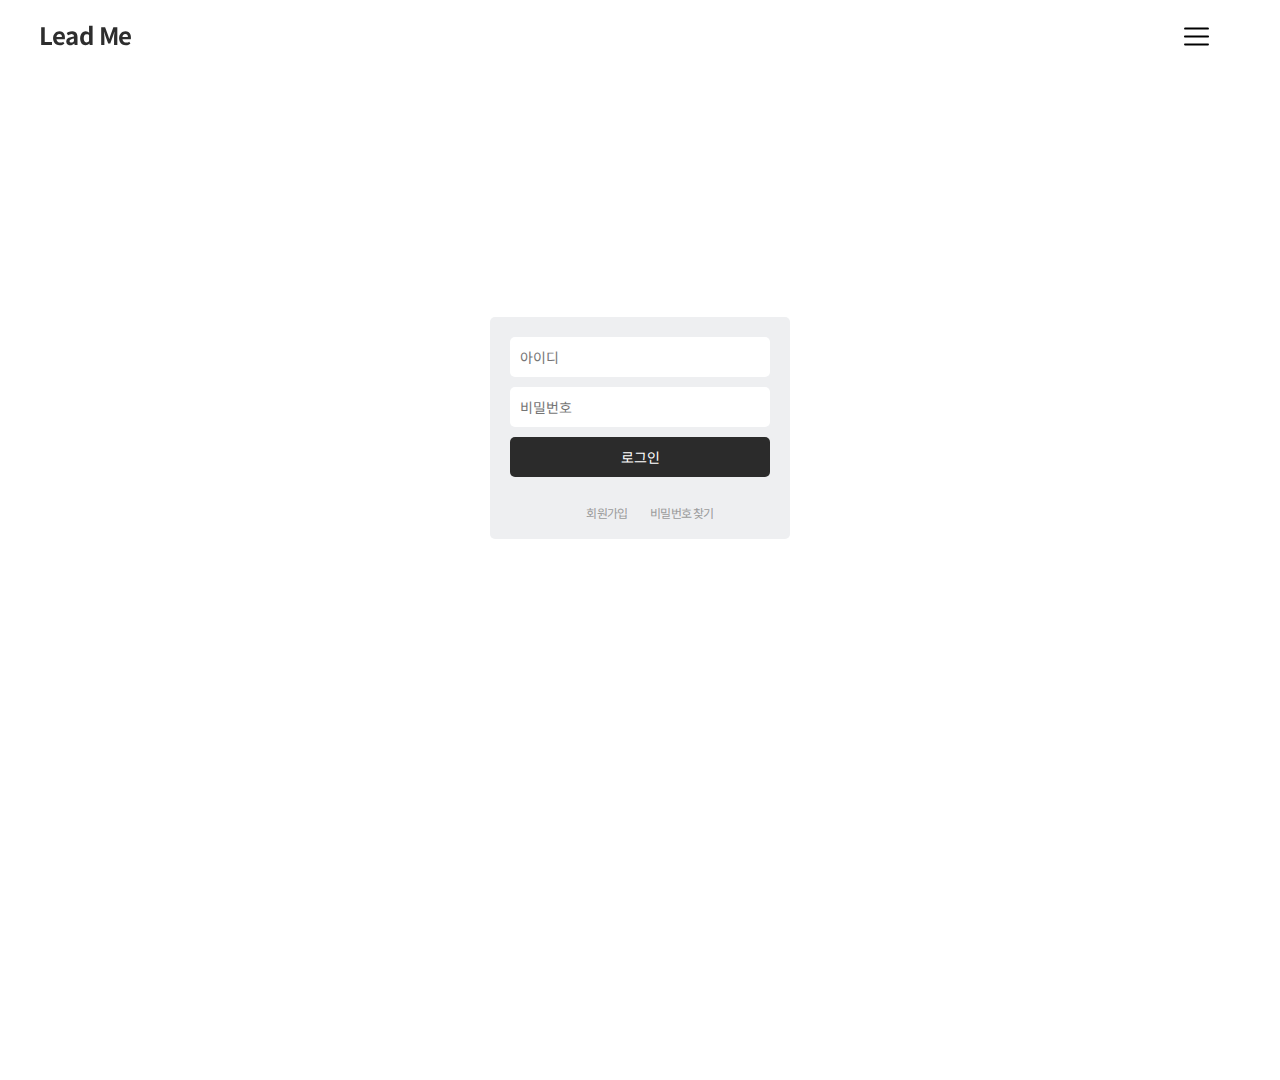
==== login.html @ a823776d "Add files via upload" ====
<!DOCTYPE html>
<html lang="ko">
<head>
    <meta charset="UTF-8">
    <meta http-equiv="X-UA-Compatible" content="IE=edge">
    <link href="css/intro.css" rel="stylesheet" type="text/css">
    <meta name="viewport" content="width=device-width, initial-scale=1.0">
    <title>Document</title>
    <script src="jquery-3.6.0.js" type="text/javascript" text="javascript"></script>
    <script src="map.js" type="text/javascript" text="javascript"></script>
</head>
<body>
    <div id="wrap">
        <!-- header -->
        <div id="header_wrap" class="clearfix">
            <header>
                <div id="logo">
                    <h1><a href="map.html">Lead&nbsp;Me</a></h1>
                </div>
            </header>

            <nav>
                <ul class="clearfix">
                    <li><a href="login.html"><h2></h2></a></li>
                    <li><a href="#"><span id="menu_btn2"><img src="[data-uri]" /></span></a></li>
                </ul>
            </nav>
        </div>
        <div id="menu_box2">
            <div id="box_wrap">
                
                <div>
                    <a href="#"><h5>Lead Me</h5></a>
                    <a href="#"><h5>Lead Me</h5></a>
                    <a href="#"><h5>Lead Me</h5></a>
                    <a href="#"><h5>Lead Me</h5></a>
                    <a href="#"><h5>Lead Me</h5></a>
                </div>
                <div id="copy">
                    <span>Copyright Lead Me</span>
                </div>
            </div>
        </div>


            <!-- main -->
    <section>
        <div class="login-form">
            <form>
              <input type="text" name="email" class="text-field" placeholder="아이디">
              <input type="password" name="password" class="text-field" placeholder="비밀번호">
              <input type="submit" value="로그인" class="submit-btn">
            </form>
         
            <div class="links"> 
                <a href="#">회원가입</a>
                <a href="#">비밀번호 찾기</a>
            </div>
          </div>
    </section>
    </div>



</body>
</html>
---- css/intro.css ----
@charset "utf-8";
@import url('https://fonts.googleapis.com/css2?family=Noto+Sans+KR:wght@100;300;400;500;700;900&display=swap');

@-ms-viewport{width:device-width;}
@-o-viewport{width:device-width;}
@-moz-viewport{width:device-width;}
@-webkit-viewport{width:device-width;}
@viewport{width:device-width;}

body { background:#fff;;font-family:"Noto+Sans+KR", sans-serif;font-size:12px;color:#2d2d2d;line-height:100%;font-weight:normal;padding:0px;margin:0px;letter-spacing:-0px; overflow: hidden;}
html, body { width:100%;height:100%;letter-spacing:0px; }
div, p, ul, li, table, th, td, textarea, input, span, form, h1, h2, h3, h4, h5, h6, dt, dl, dd, em, sup {padding:0px;margin:0px;}
ul, ol, dl, dd, dt, li { list-style-type:none;margin:0;padding:0px;line-height:100%;font-size:12px;color:#5b5b5b;letter-spacing:0px; }
form, fieldset, p {margin:0;padding:0;border:0;}
img {border:0;vertical-align:middle;outline:none;}


a,a:link,a:visited,a:active{color:#2d2d2d;letter-spacing:normal;text-decoration:none;letter-spacing:-0.8px;}
a:hover{color:#575757;text-decoration:none;}

.clearfix::after{content: ""; display: block; clear: both;}


#wrap{width:100%;
    height: 100%;
    margin: 0 auto;
    }

#header_wrap{width: 100%;
            height: 70px;
            position: fixed;
            z-index: 9999;}

header{width: 10%;
        height: 70px;
        float: left;
        }

#logo{width: 50px;
    text-align: center;
    margin: 0 auto;
    line-height: 70px;}

nav{width: 15%;
    height: 70px;
    float: right;}

nav li{width: 48%;
    height: 70px;
    float: left;
    margin-left: 2%;}

nav li:nth-child(1){margin-left: 0;}

nav li h2{text-align: center;
        line-height: 70px;}
nav li img{width: 25px;
        height: 25px;
        }
nav li span{line-height: 70px;}


section{width: 100%;
        height: 120%;
        position: relative;}


#text_box{width: 100%;
    text-align: center;
    position:absolute;
    display: inline-block;
    top:45%; 
    left:50%;
    transform: translate(-50%, -50%);
    }

#text_box li{margin-top: 20px;
    color:#2d2d2d;}

#text_box h3{font-size: 30px;}

#text_box p{font-size: 20px;
        line-height: 25px;}

#text_box span{width:150px;
    height: 45px;
    display: inline-block;
    margin: 0 auto;
    border: solid 1px #2d2d2d;
    border-radius: 100px;
    line-height: 45px;
    font-size: 14px;
    color: #2d2d2d;}

#text_box span:hover{background-color: #fff;
                border:solid 1px #fff;}

#start_btn{display: inline-block;}

#main_bg{width: 100%;
        height: 200%;
        position: absolute;
        top:0;
        z-index: -1;
        background-image: url("../img/bg1.jpg");
        background-size: contain;
        background-repeat: no-repeat;
        opacity: 0.5;}

        #menu_box2{width: 400px;
            height: 100vh;
            position: absolute;
            right: -400px;
            background-color: #efefef;}


            #box_wrap{width: 340px;
                height: 100vh;
                margin: 0 auto;
                text-align: center;
                position: relative;}
            
            #box_wrap div:nth-child(1){
                margin-top: 100px;
                }
            
            #box_wrap h5{
                line-height: 50px;
                font-size: 15px;
            }
            #box_wrap h5:hover{transform: scale(110%);}
            
            #copy{width: 100%;
                position: absolute;
                bottom:200px;}



/* login */

* {
    box-sizing: border-box;
    font-family: 'Noto Sans KR', sans-serif;
    border-radius: 5px;
  }
   
  body {
    margin: 0;
    background-color: #fff;
  }
   
  .login-form {
      width: 300px;
      background-color: #EEEFF1;
      margin-right: auto;
      margin-left: auto;
      margin-top: 50px;
      padding: 20px;
      text-align: center;
      border: none;
      position: absolute;
      top:35%; 
      left:50%;
      transform: translate(-50%, -50%);
      
  }
   
  .text-field {
        font-size: 14px;
        padding: 10px;
        border: none;
        width: 260px;
        margin-bottom: 10px;
   
  }
   
  .submit-btn {
    font-size: 14px;
    border: none;
    padding: 10px;
    width: 260px;
    background-color: #2b2b2b;
    margin-bottom: 30px;
    color: white;
  }
   
  .links {
      text-align: center;
      
  }
   
  .links a {
    font-size: 12px;
    color: #9B9B9B;
    margin-left: 20px;
  }
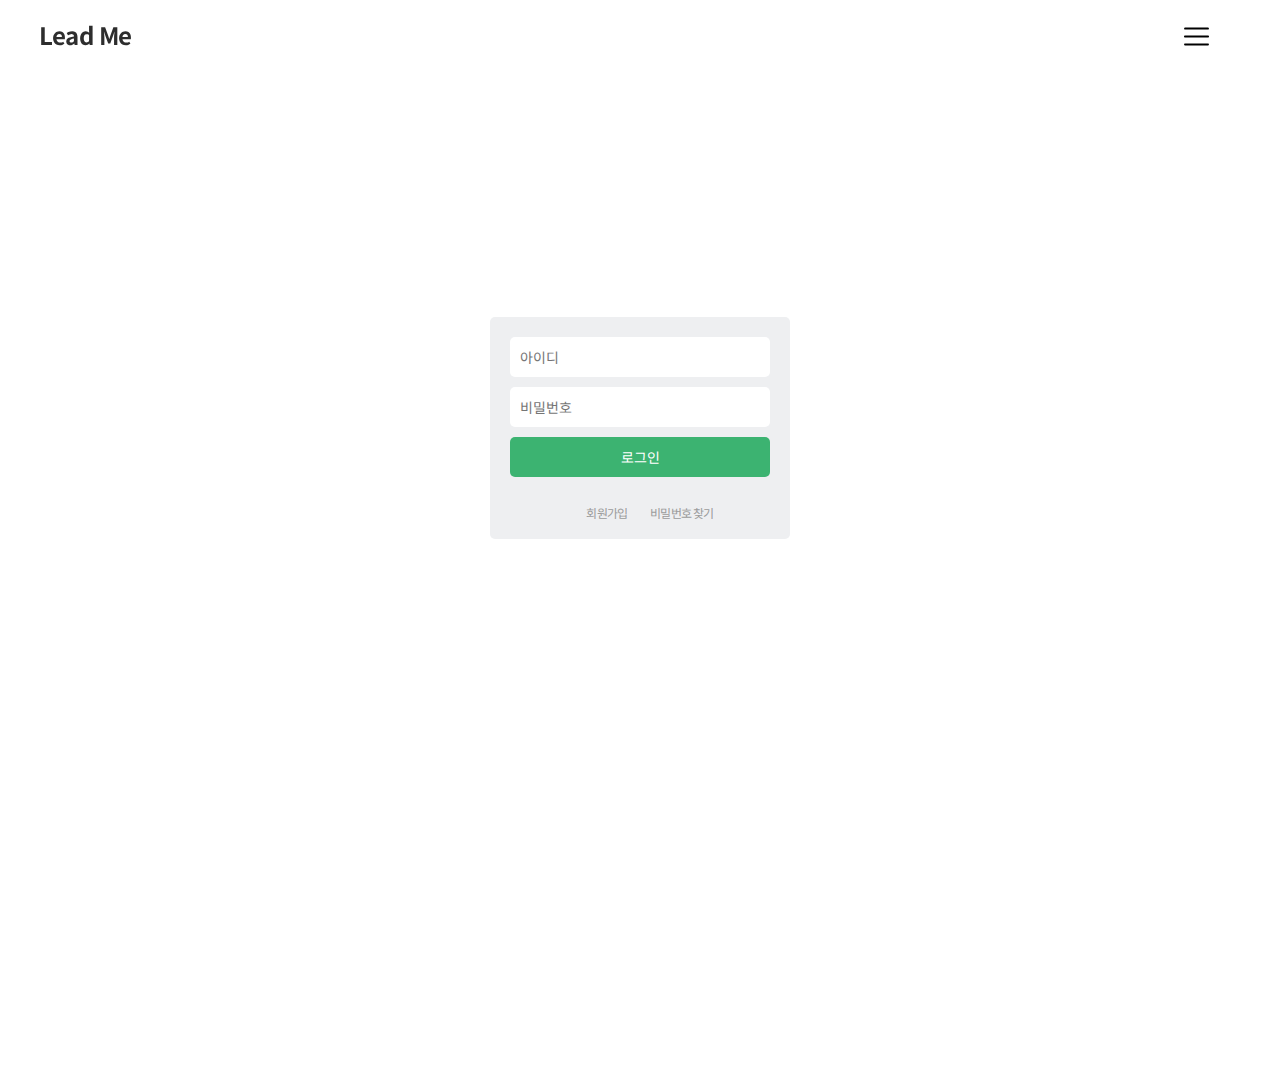
==== commit 87e19d48: "Add files via upload" ====
--- a/login.html
+++ b/login.html
@@ -15,7 +15,7 @@
         <div id="header_wrap" class="clearfix">
             <header>
                 <div id="logo">
-                    <h1><a href="map.html">Lead&nbsp;Me</a></h1>
+                    <h1><a href="main.html">Lead&nbsp;Me</a></h1>
                 </div>
             </header>
 
--- a/css/intro.css
+++ b/css/intro.css
@@ -29,7 +29,8 @@
 #header_wrap{width: 100%;
             height: 70px;
             position: fixed;
-            z-index: 9999;}
+            z-index: 9999;
+            }
 
 header{width: 10%;
         height: 70px;
@@ -92,8 +93,9 @@
     font-size: 14px;
     color: #2d2d2d;}
 
-#text_box span:hover{background-color: #fff;
-                border:solid 1px #fff;}
+#text_box span:hover{background-color: mediumseagreen;
+                border:solid 1px mediumseagreen;
+                color: #fff;}
 
 #start_btn{display: inline-block;}
 
@@ -179,7 +181,7 @@
     border: none;
     padding: 10px;
     width: 260px;
-    background-color: #2b2b2b;
+    background-color: mediumseagreen;
     margin-bottom: 30px;
     color: white;
   }
